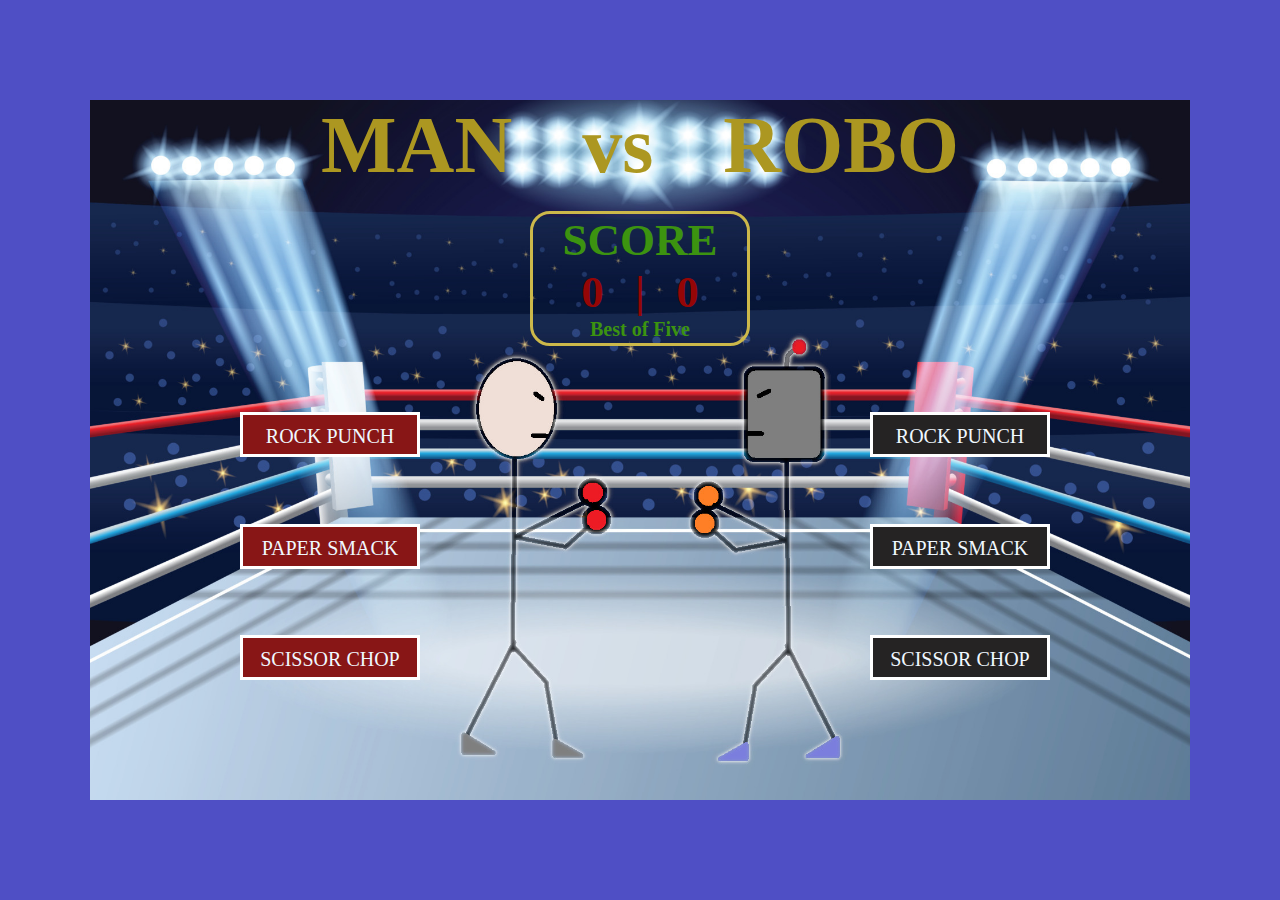
==== index.html @ f5f0d082 "Upload first commit of html, css, js files" ====
<!DOCTYPE html>
<html lang="en" >
<head>
    <meta charset="UTF-8">
    <meta http-equiv="X-UA-Compatible" content="IE=edge">
    <meta name="viewport" content="width=device-width, initial-scale=1.0">
    <title>Rock Paper Scissors</title>
    <link rel="stylesheet" href="style.css">
    <script src="javascript.js" refer></script>
</head>
<body>
    <div class="background">
        <div class="container">
            <span >MAN <span class="vs">vs</span> ROBO</span>
            <div class="score">
                <div class="scoreBox">
                    <div>SCORE</div>
                    <div class="scores">
                        <span>0</span>
                        <span class="seperator">|</span>
                        <span>0</span></div>
                    <div class="bof">Best of Five</div>
                </div>
            </div>
            <div class="buttons">
                <div class="btnColumnOne">
                    <button class="playerBtn">ROCK PUNCH</button>
                    <button class="playerBtn">PAPER SMACK</button>
                    <button class="playerBtn">SCISSOR CHOP</button>
                </div>
                <div class="btnColumnTwo">
                    <button>ROCK PUNCH</button>
                    <button>PAPER SMACK</button>
                    <button>SCISSOR CHOP</button>
                </div>
            </div>
        </div>
    </div>
    
</body>
</html>
---- style.css ----
html, body{
    background-color: rgb(79, 79, 197);
    margin: 0;
    height: 100%;
    display: flex;
    flex-direction:column;
    justify-content: center;
    align-items: center;
}

body {
    display: flex;
    flex-direction:column;
    justify-content: center;
    align-items: center;
   
}


div.background{
    height: 700px;
    width: 1100px;
    background-image: url(images/boxing.jpg);
    background-size: 1100px;
    background-repeat: no-repeat;
    display: flex;
    flex-direction: column;
    
}

.container {
    font-family: 'Times New Roman', Times, serif, sans-serif;
    font-size: 80px;
    font-weight:600;
    text-align: center;
    
    color: rgb(172, 151, 33)
}

.vs {
    margin-left: 50px;
    margin-right: 50px;
}

.score {
    display: flex;
    justify-content: center;
    align-items: center;
    font-size: 45px;
    margin-top: 20px;
    margin-left: 40px;
}

.scoreBox{
    display:flex;
    flex-direction: column;
    margin-right: 40px;
    border: 3px solid rgb(204, 184, 74);
    border-radius: 20px;
    box-sizing:border-box;
    height: 135px;
    width: 220px;
    color:rgb(60, 147, 16);
}

.scores {
    color: rgb(149, 6, 6);
}

.seperator {
    margin-left: 20px;
    margin-right: 20px;
}

.bof {
    font-size: 20px;
}

.buttons {
    display: flex;
    flex-direction: row;
}

.btnColumnOne {
    display: flex;
    flex-direction: column;
    margin-left: 150px;
    height: 400px;
    justify-content: space-evenly;
}

.btnColumnTwo {
    display: flex;
    flex-direction: column;
    margin-left: auto;
    margin-right: 140px;
    height: 400px;
    justify-content: space-evenly;
}

button {
    box-sizing: border-box;
    height: 45px;
    width: 180px;
    font-size: 20px ;
    padding: 10px 5px 10px 5px ;
    font-family: 'Times New Roman', Times, serif;
    font-weight: 700px;
    background-color: rgb(136, 22, 22);
    border: 3px solid white;
    color:aliceblue;
}

.btnColumnTwo button{
    background-color: rgb(37, 35, 35);
    border: 3px solid white;
}
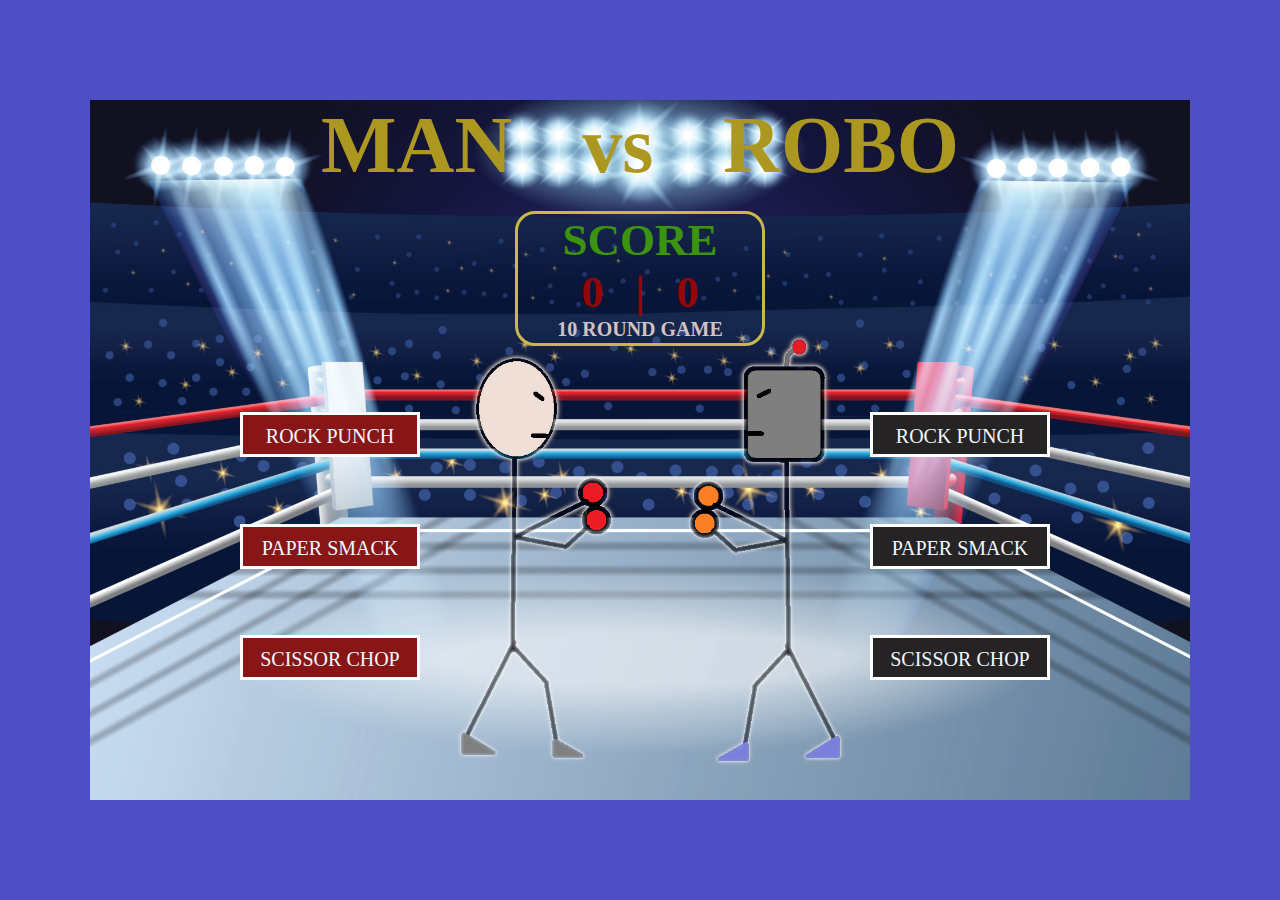
==== commit 46cab068: "Upload working JS code, pre-game reset code" ====
--- a/index.html
+++ b/index.html
@@ -6,7 +6,6 @@
     <meta name="viewport" content="width=device-width, initial-scale=1.0">
     <title>Rock Paper Scissors</title>
     <link rel="stylesheet" href="style.css">
-    <script src="javascript.js" refer></script>
 </head>
 <body>
     <div class="background">
@@ -14,12 +13,12 @@
             <span >MAN <span class="vs">vs</span> ROBO</span>
             <div class="score">
                 <div class="scoreBox">
-                    <div>SCORE</div>
+                    <div class="round">SCORE</div>
                     <div class="scores">
-                        <span>0</span>
+                        <span class="playerScore">0</span>
                         <span class="seperator">|</span>
-                        <span>0</span></div>
-                    <div class="bof">Best of Five</div>
+                        <span class="computerScore">0</span></div>
+                    <div class="announcer">10 ROUND GAME</div>
                 </div>
             </div>
             <div class="buttons">
@@ -29,13 +28,13 @@
                     <button class="playerBtn">SCISSOR CHOP</button>
                 </div>
                 <div class="btnColumnTwo">
-                    <button>ROCK PUNCH</button>
-                    <button>PAPER SMACK</button>
-                    <button>SCISSOR CHOP</button>
+                    <button class="roboBtn">ROCK PUNCH</button>
+                    <button class="roboBtn">PAPER SMACK</button>
+                    <button class="roboBtn">SCISSOR CHOP</button>
                 </div>
-            </div>
+            </div> 
         </div>
     </div>
-    
+    <script src="javascript.js" refer></script>
 </body>
 </html>--- a/style.css
+++ b/style.css
@@ -49,6 +49,7 @@
     font-size: 45px;
     margin-top: 20px;
     margin-left: 40px;
+    height : 135px;
 }
 
 .scoreBox{
@@ -59,7 +60,7 @@
     border-radius: 20px;
     box-sizing:border-box;
     height: 135px;
-    width: 220px;
+    width: 250px;
     color:rgb(60, 147, 16);
 }
 
@@ -72,8 +73,9 @@
     margin-right: 20px;
 }
 
-.bof {
+.announcer {
     font-size: 20px;
+    color:rgb(210, 194, 194)
 }
 
 .buttons {
@@ -98,7 +100,7 @@
     justify-content: space-evenly;
 }
 
-button {
+.playerBtn {
     box-sizing: border-box;
     height: 45px;
     width: 180px;
@@ -109,9 +111,27 @@
     background-color: rgb(136, 22, 22);
     border: 3px solid white;
     color:aliceblue;
+    cursor: pointer;
 }
 
-.btnColumnTwo button{
+.roboBtn{
+    box-sizing: border-box;
+    height: 45px;
+    width: 180px;
+    font-size: 20px ;
+    padding: 10px 5px 10px 5px ;
+    font-family: 'Times New Roman', Times, serif;
+    font-weight: 700px;
     background-color: rgb(37, 35, 35);
     border: 3px solid white;
+    color:aliceblue;
+}
+
+.playerBtn:hover {
+    background-color:rgb(184, 54, 54);
+}
+
+.playerBtn:active {
+    background-color:rgb(184, 54, 54);
+    transform: translateY(4px);
 }